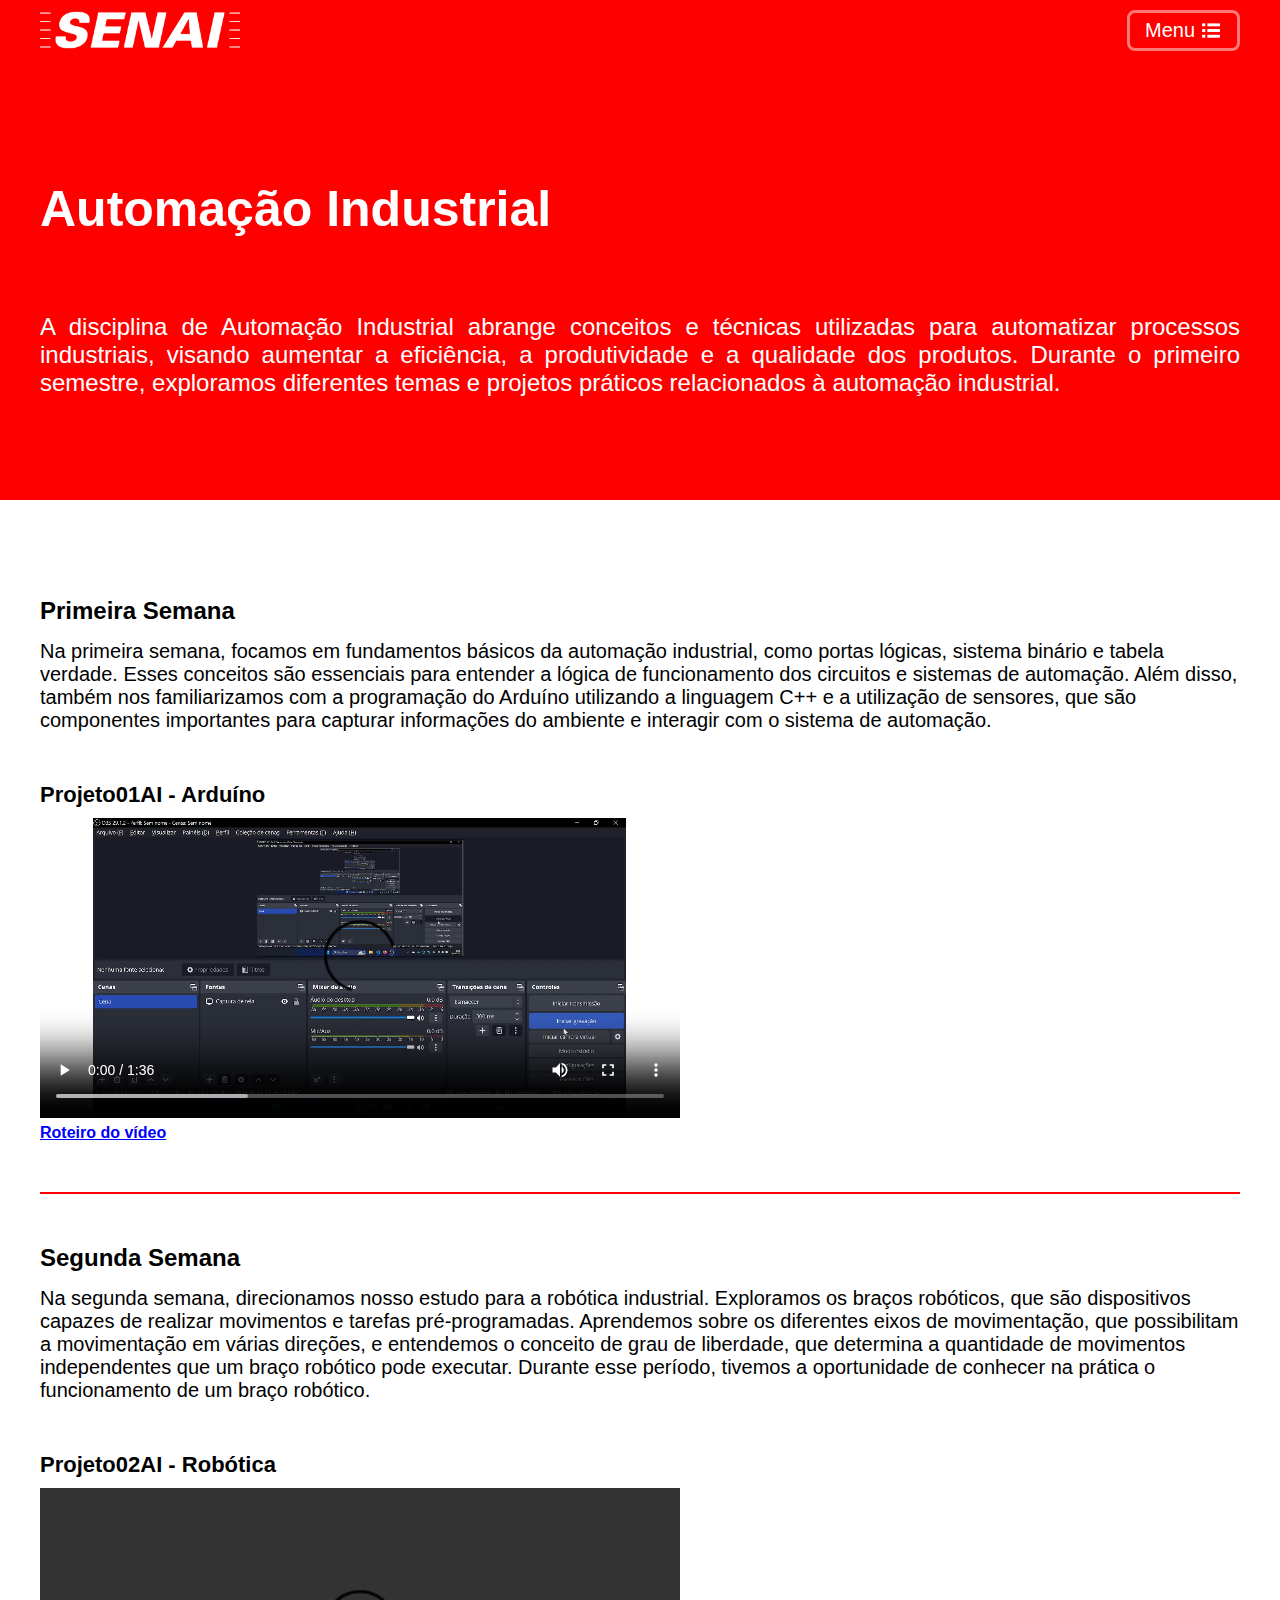
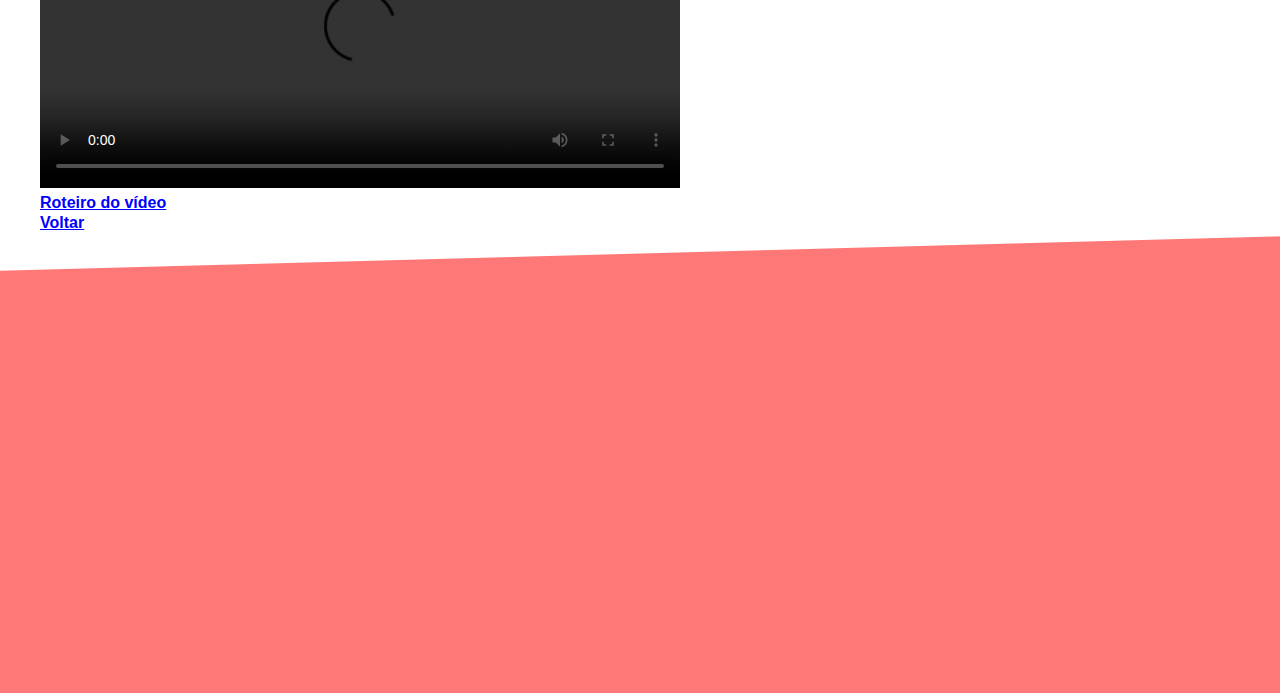
==== AutomacaoIndustrial.html @ d0e237eb "MVP do projeto" ====
<!DOCTYPE html>
<html lang="pt-br">

<head>
    <meta charset="UTF-8">
    <meta http-equiv="X-UA-Compatible" content="IE=edge">
    <meta name="viewport" content="width=device-width, initial-scale=1.0">
    <title>Automação Industrial</title>

    <link rel="stylesheet" href="./css/reset.css">
    <link rel="stylesheet" href="./css/style02.css">
</head>

<body>
    <div class="backgroundImg"></div>

    <main>
        <header>
            <div class="BarraNav">
                <img src=".//img/Senai.png" width="200" height="50" class="LogoSenai">
                <div class="menu">
                    <span>Menu</span>
                    <img src=".//img/IconMenu.png" width="22px">
                </div>
            </div>
        </header>

        <section class="introducao">
            <h1>Automação Industrial</h1>
            <p>A disciplina de Automação Industrial abrange conceitos e técnicas utilizadas para automatizar processos
                industriais, visando aumentar a eficiência, a produtividade e a qualidade dos produtos. Durante o
                primeiro semestre, exploramos diferentes temas e projetos práticos relacionados à automação industrial.
            </p>
        </section>

        <section class="semanas">
            <h2>Primeira Semana</h2>
            <p>Na primeira semana, focamos em fundamentos básicos da automação industrial, como portas lógicas, sistema
                binário e tabela verdade. Esses conceitos são essenciais para entender a lógica de funcionamento dos
                circuitos e sistemas de automação. Além disso, também nos familiarizamos com a programação do Arduíno
                utilizando a linguagem C++ e a utilização de sensores, que são componentes importantes para capturar
                informações do ambiente e interagir com o sistema de automação.</p>
            <h3>Projeto01AI - Arduíno</h3>
            <video width="640" height="300" controls>
                <source src="./videos/AI-Semana-1.mp4" type="video/mp4">
                Seu navegador não suporta a reprodução de vídeo.
            </video>
            <br>
            <h4>
                <a href="https://scratch-light-105.notion.site/Automa-o-Industrial-ff163afef7df4e7ca25917937bd2e738?pvs=4"
                    target="_blank">Roteiro do vídeo</a>
            </h4>
            <hr>

            <h2>Segunda Semana</h2>
            <p>Na segunda semana, direcionamos nosso estudo para a robótica industrial. Exploramos os braços robóticos,
                que são dispositivos capazes de realizar movimentos e tarefas pré-programadas. Aprendemos sobre os
                diferentes eixos de movimentação, que possibilitam a movimentação em várias direções, e entendemos o
                conceito de grau de liberdade, que determina a quantidade de movimentos independentes que um braço
                robótico pode executar. Durante esse período, tivemos a oportunidade de conhecer na prática o
                funcionamento de um braço robótico.</p>
            <h3>Projeto02AI - Robótica</h3>
            <video width="640" height="300" controls>
                <source src="./videos/AI-Semana-2.mp4" type="video/mp4">
                Seu navegador não suporta a reprodução de vídeo.
            </video>
            <br>
            <h4>
                <a href="https://scratch-light-105.notion.site/Automa-o-Industrial-ff163afef7df4e7ca25917937bd2e738?pvs=4"
                    target="_blank">Roteiro do vídeo</a>
            </h4>
        </section>
        <a href="index.html" class="voltar">
            <h4>Voltar</h4></span></a>
    </main>
    <img src="./img/GradienteBackground(4).png" class="footBackground">
</body>

</html>
---- css/style02.css ----
body {
    font-family: 'Inter', sans-serif;
}

main {
    width: 1200px;
    margin: auto;
    display: flex;
    flex-direction: column;
}

.BarraNav {
    display: flex;
    position: fixed;
    width: 1200px;
    margin: auto;
    padding: 5px 0px;
    top: 0;
    align-items: center;
    position: relative;
}

header {
    background-color: rgb(255, 0, 0);
    position: fixed;
    top: 0;
    right: 0;
    width: 100%;
    height: 60px;
}

.menu {
    color: white;
    border: 3px solid rgba(255, 120, 120, 1);
    border-radius: 8px;
    padding: 6px 15px;
    gap: 5px;
    font-size: 20px;
    right: 0;
    position: absolute;
    display: flex;
}

.introducao h1 {
    color: white;
    font-size: 50px;
    padding-top: 20vh;
}

.introducao h2 {
    color: white;
    font-size: 22px;
}

.introducao p {
    color: white;   
    font-size: 24px;
    padding-top: 75px;
    padding-bottom: 200px;
    text-align: justify;
}

.backgroundImg {
    z-index: -2;
    position: absolute;
    top: 0;
    width: 100%;
    height: 500px;
    background-color: red;
    background-size: cover;
}

/*Inicio semanas*/

.semanas p {
    font-size: 20px;
    padding-top: 15px;
    padding-bottom: 50px;
}

.semanas h3 {
    font-size: 22px;
}

h3 {
    margin-bottom: 10px;
    font-size: 18px;
}

h4 {
    margin-top: 2px ;
    color:#0000FF;
    text-decoration: underline;
}

hr {
    border: none;
    height: 2px;
    width: 100%;
    background-color: red;
    margin-top: 50px;
    margin-bottom: 50px;
}

.footBackgound {
    z-index: -2;
    position: absolute;
    bottom: 0;
    width: 100%;
    height: 500px;
    background-size: cover;
    background-color: #FF7878;
}

.conclusaoLP {
    display: flex;
    flex-direction: column;
    width: 1300px;
    margin: auto;
    position: absolute;
    top: 3100px;
    z-index: 1;
    color: white;
}

.conclusaoAI {
    display: flex;
    position: absolute;
    top: 1800px;
    z-index: 1;
    color: white;
}

.conclusao p {
    position: absolute;
    top: 250px;
    width: 100%;
    z-index: 1;
    color: white;
}
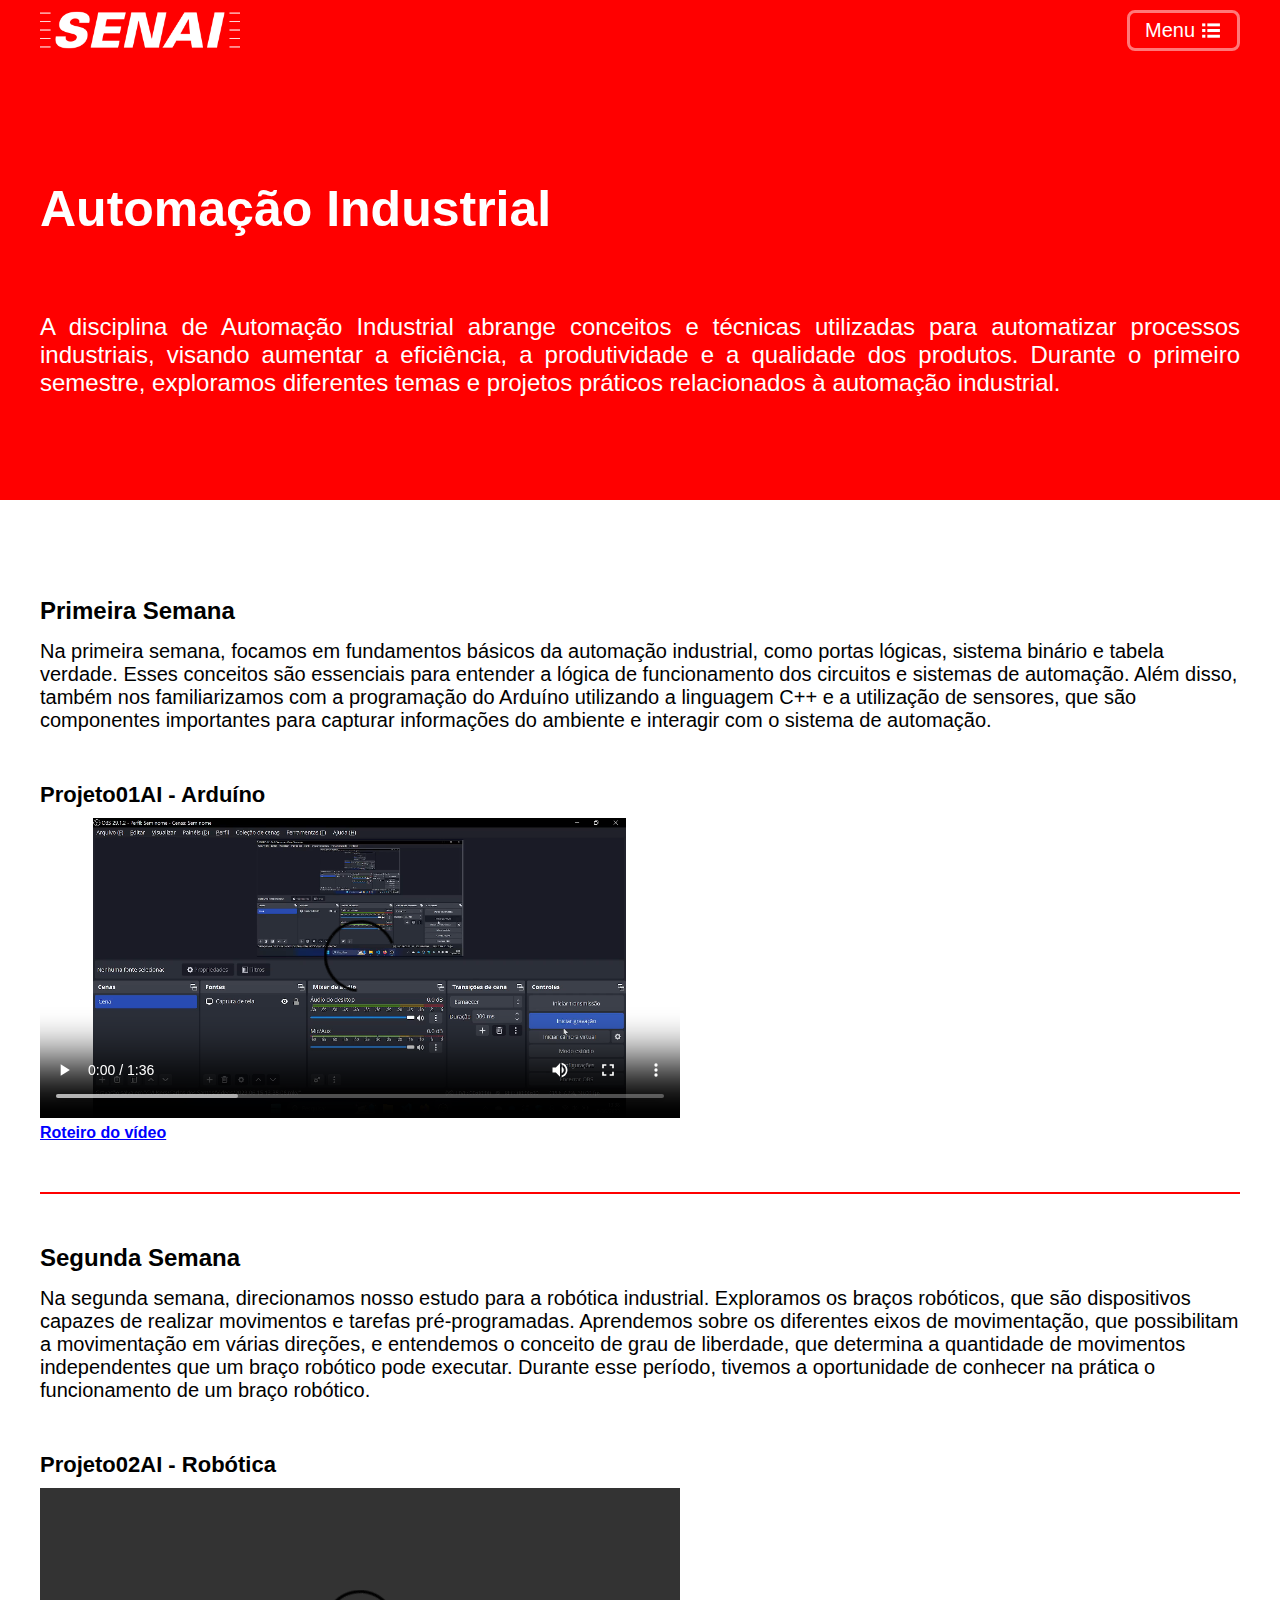
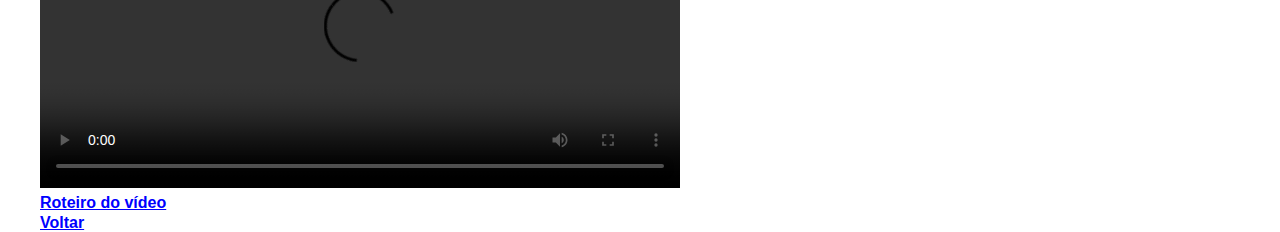
==== commit 200bff16: "Retirado rodapés e revisado links Notion" ====
--- a/AutomacaoIndustrial.html
+++ b/AutomacaoIndustrial.html
@@ -71,9 +71,9 @@
             </h4>
         </section>
         <a href="index.html" class="voltar">
-            <h4>Voltar</h4></span></a>
+            <h4>Voltar</h4></span>
+        </a>
     </main>
-    <img src="./img/GradienteBackground(4).png" class="footBackground">
 </body>
 
 </html>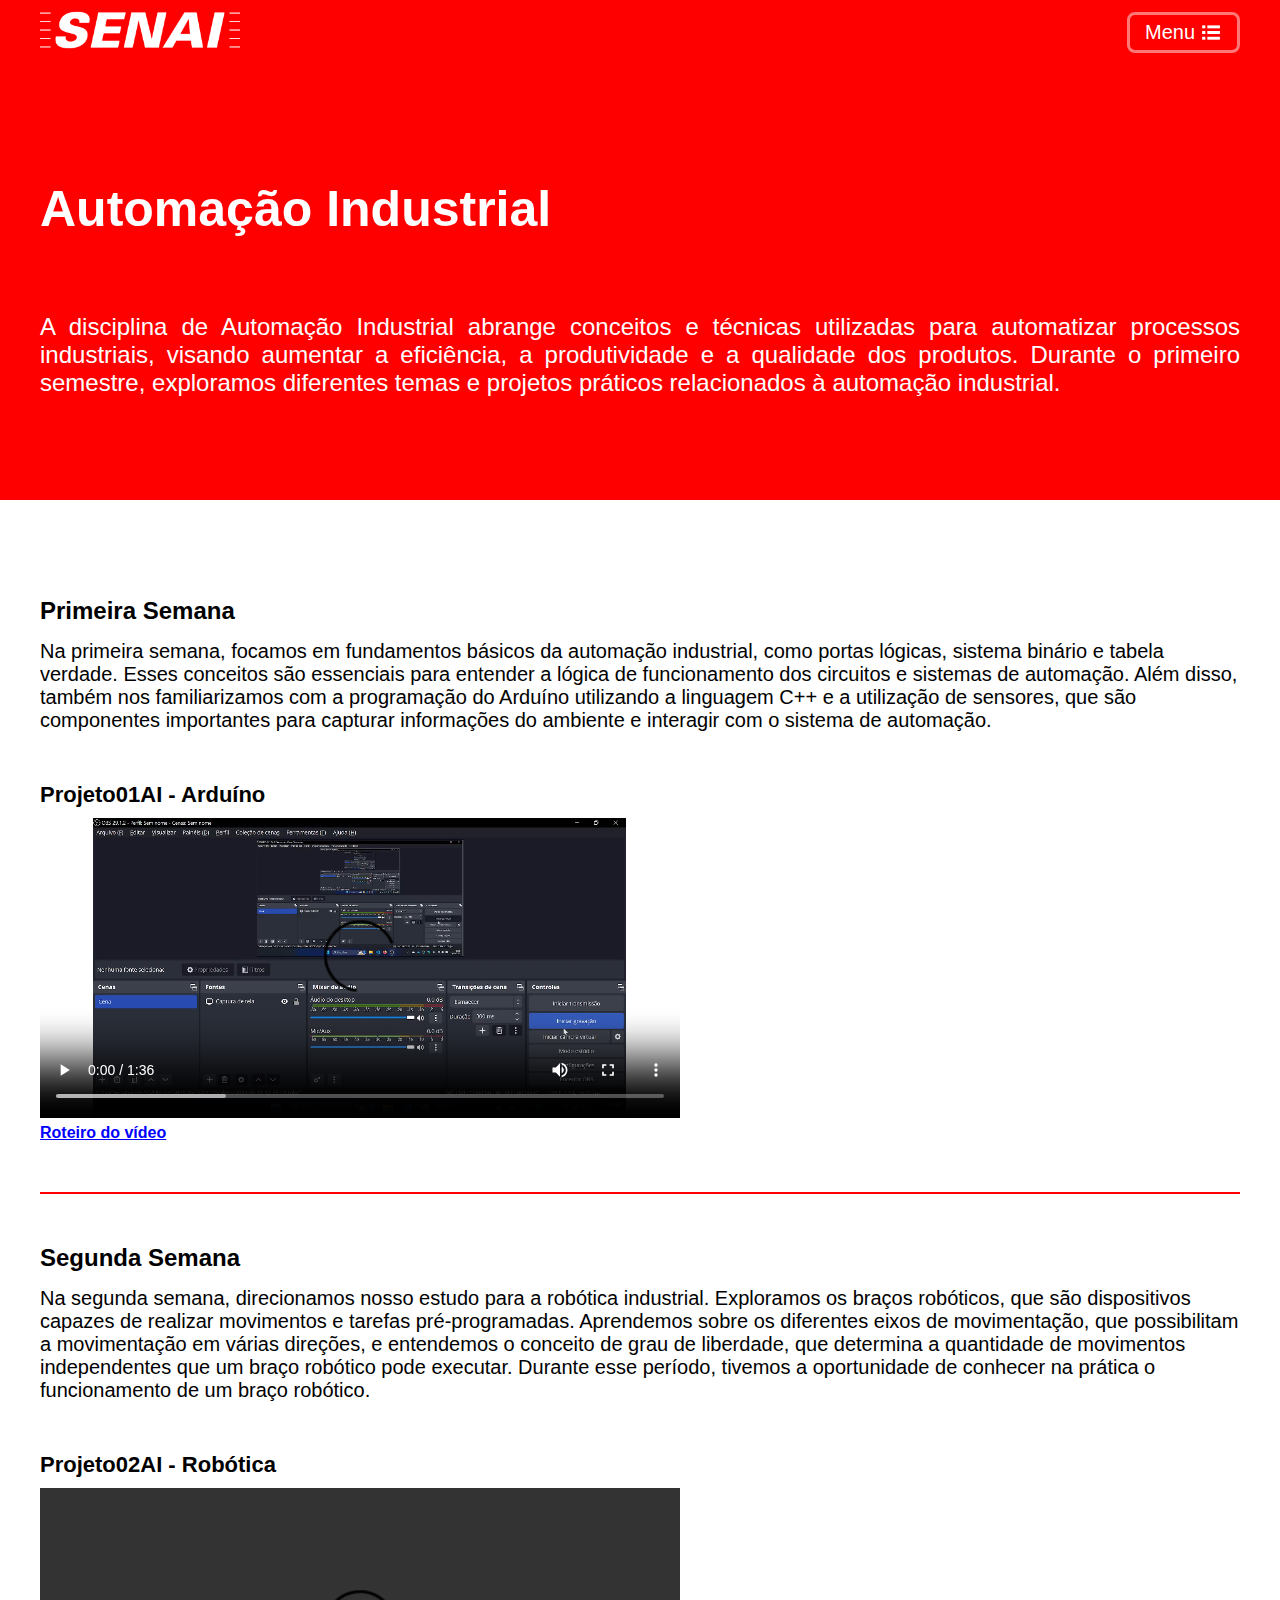
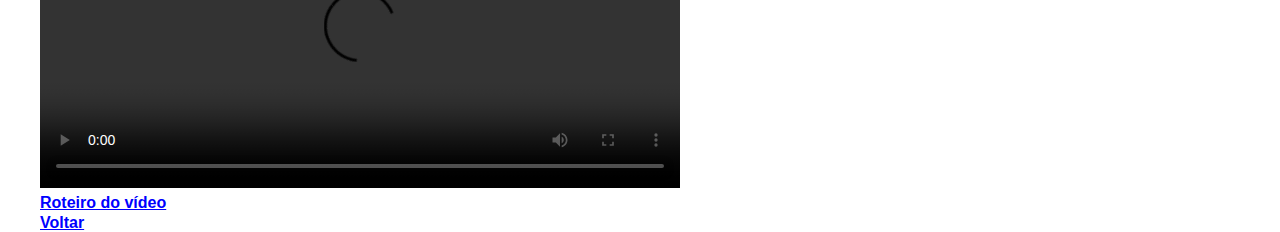
==== commit 3fe9a0e6: "add hiperlink para o menu principal no logo senai" ====
--- a/AutomacaoIndustrial.html
+++ b/AutomacaoIndustrial.html
@@ -17,7 +17,8 @@
     <main>
         <header>
             <div class="BarraNav">
-                <img src=".//img/Senai.png" width="200" height="50" class="LogoSenai">
+                <a href="index.html"> <img src=".//img/Senai.png" width="200" height="50" class="LogoSenai">
+                </a>
                 <div class="menu">
                     <span>Menu</span>
                     <img src=".//img/IconMenu.png" width="22px">
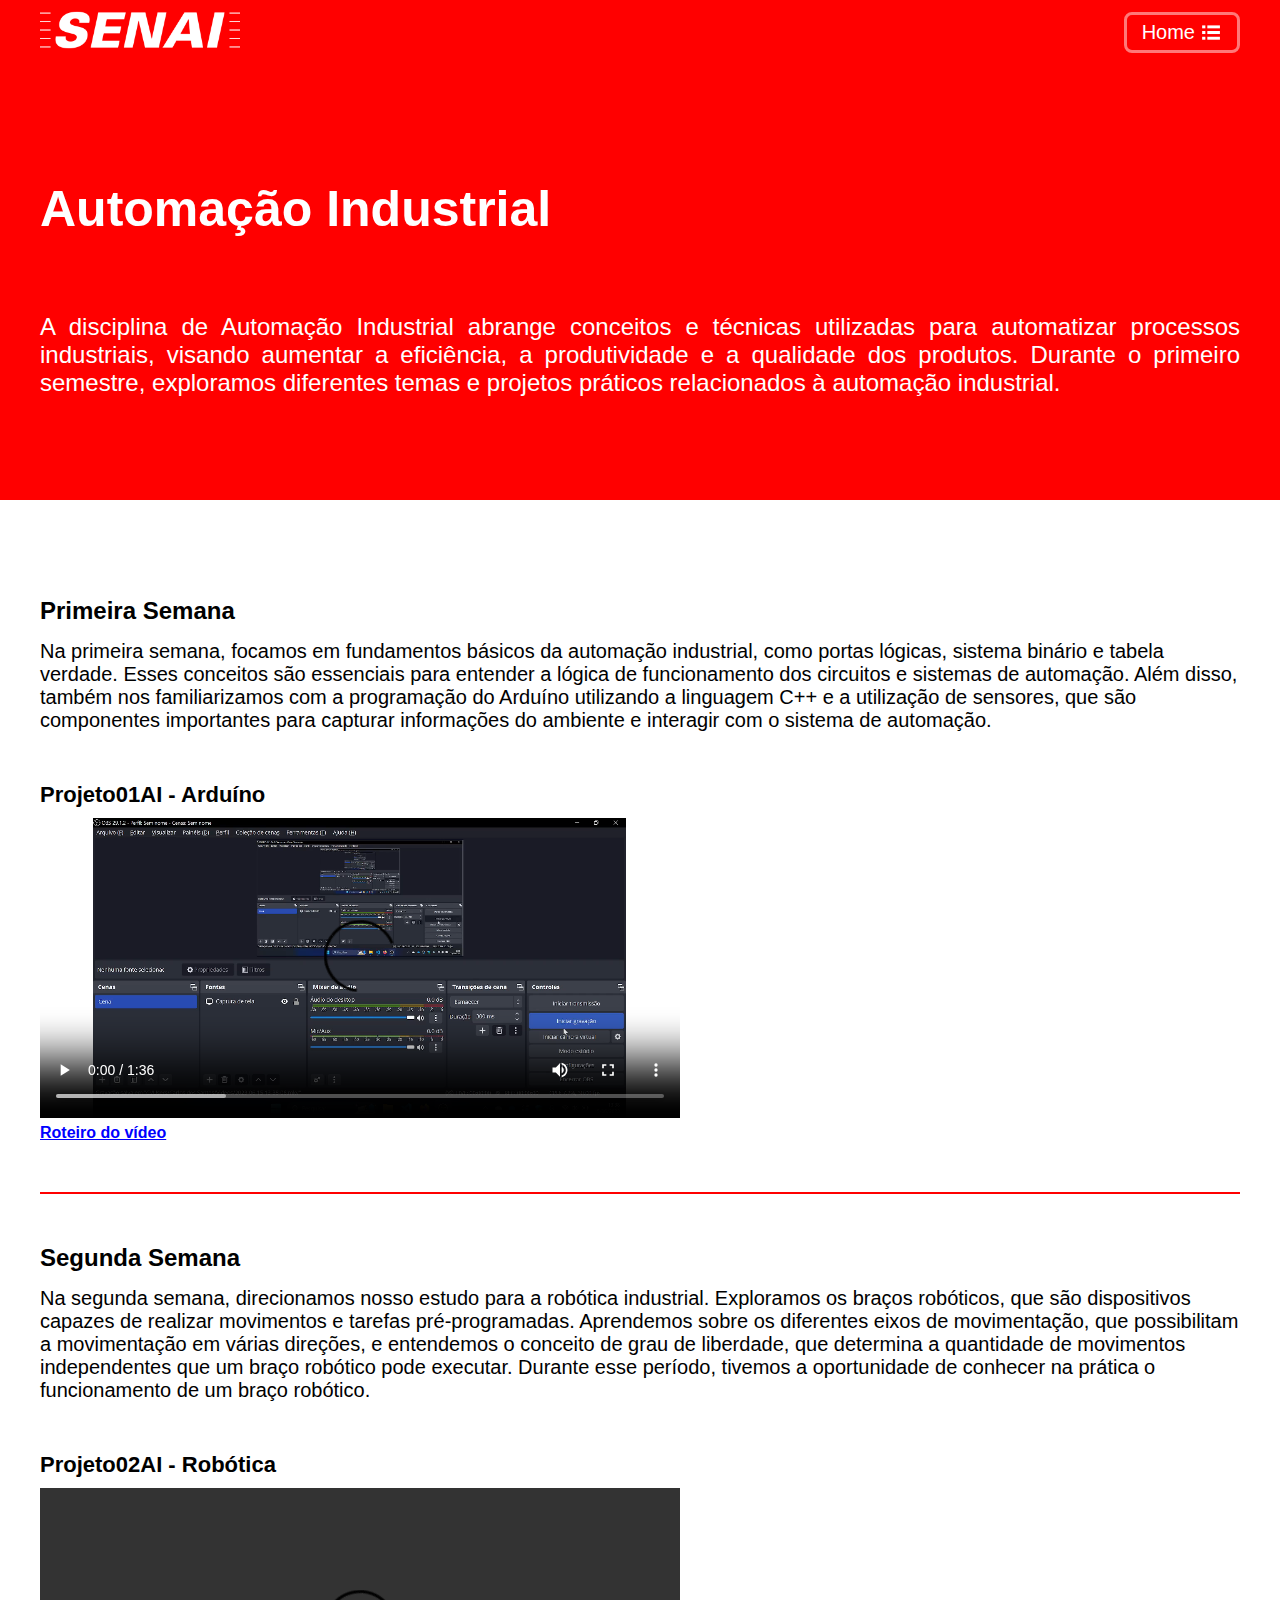
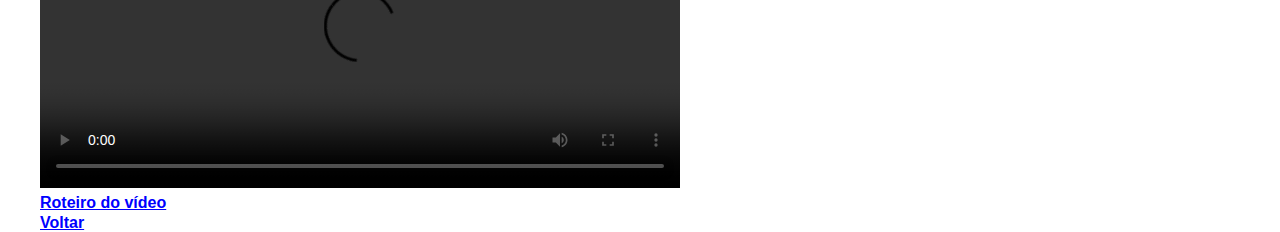
==== commit eb432654: "adaptei o botão menu para home" ====
--- a/AutomacaoIndustrial.html
+++ b/AutomacaoIndustrial.html
@@ -20,7 +20,7 @@
                 <a href="index.html"> <img src=".//img/Senai.png" width="200" height="50" class="LogoSenai">
                 </a>
                 <div class="menu">
-                    <span>Menu</span>
+                    <a href="index.html"><span>Home</span></a>
                     <img src=".//img/IconMenu.png" width="22px">
                 </div>
             </div>
